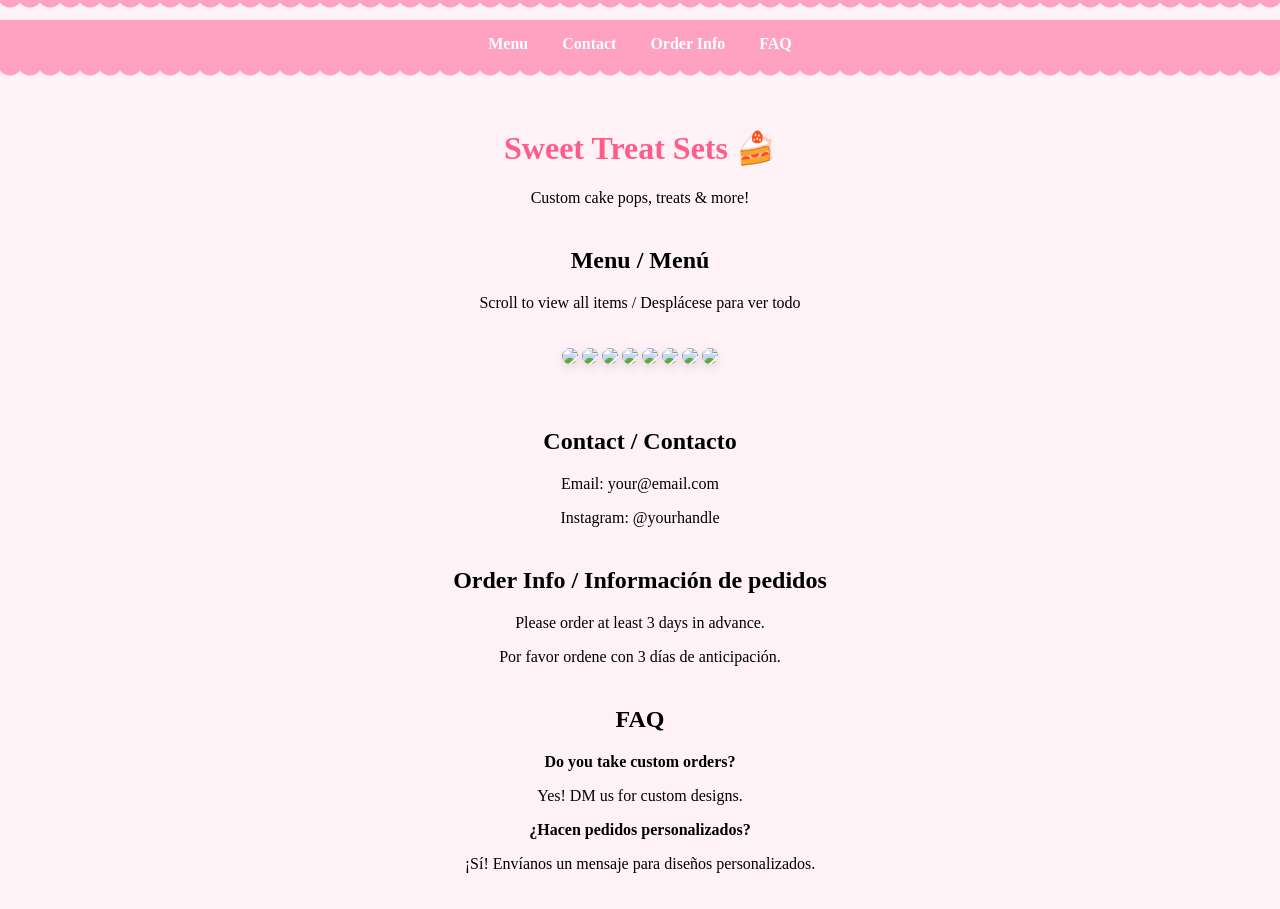
==== index.html @ c38bfc01 "Add files via upload" ====
<!DOCTYPE html>
<html lang="en">
<head>
<meta charset="UTF-8">
<meta name="viewport" content="width=device-width, initial-scale=1.0">
<title>Sweet Treat Sets</title>

<style>
body {
    margin: 0;
    font-family: 'Comic Sans MS', cursive;
    background: #FFF2F7;
    text-align: center;
}

/* NAVBAR */
nav {
    background: #FFA1C0;
    padding: 15px;
}

nav a {
    color: white;
    margin: 0 15px;
    text-decoration: none;
    font-weight: bold;
}

/* SCALLOP BORDER */
.scallop {
    height: 20px;
    background:
        radial-gradient(circle at 10px -5px, #FFA1C0 12px, transparent 13px) repeat-x;
    background-size: 20px 20px;
}

/* CONTENT */
.container {
    padding: 20px;
}

h1 {
    color: #ff5c8a;
}

/* IMAGES */
.menu img {
    max-width: 90%;
    border-radius: 20px;
    margin: 20px 0;
    box-shadow: 0 4px 10px rgba(0,0,0,0.1);
}

/* SECTIONS */
.section {
    margin-top: 40px;
}
</style>
</head>

<body>

<div class="scallop"></div>

<nav>
    <a href="#menu">Menu</a>
    <a href="#contact">Contact</a>
    <a href="#order">Order Info</a>
    <a href="#faq">FAQ</a>
</nav>

<div class="scallop"></div>

<div class="container">

    <h1>Sweet Treat Sets 🍰</h1>
    <p>Custom cake pops, treats & more!</p>

    <!-- MENU -->
    <div id="menu" class="section">
        <h2>Menu / Menú</h2>
        <p>Scroll to view all items / Desplácese para ver todo</p>

        <div class="menu">
            <img src="menu1.jpg">
            <img src="menu2.jpg">
            <img src="menu3.jpg">
            <img src="menu4.jpg">
            <img src="menu5.jpg">
            <img src="menu6.jpg">
            <img src="menu7.jpg">
            <img src="menu8.jpg">
        </div>
    </div>

    <!-- CONTACT -->
    <div id="contact" class="section">
        <h2>Contact / Contacto</h2>
        <p>Email: your@email.com</p>
        <p>Instagram: @yourhandle</p>
    </div>

    <!-- ORDER INFO -->
    <div id="order" class="section">
        <h2>Order Info / Información de pedidos</h2>
        <p>Please order at least 3 days in advance.</p>
        <p>Por favor ordene con 3 días de anticipación.</p>
    </div>

    <!-- FAQ -->
    <div id="faq" class="section">
        <h2>FAQ</h2>
        <p><b>Do you take custom orders?</b></p>
        <p>Yes! DM us for custom designs.</p>

        <p><b>¿Hacen pedidos personalizados?</b></p>
        <p>¡Sí! Envíanos un mensaje para diseños personalizados.</p>
    </div>

</div>

</body>
</html>
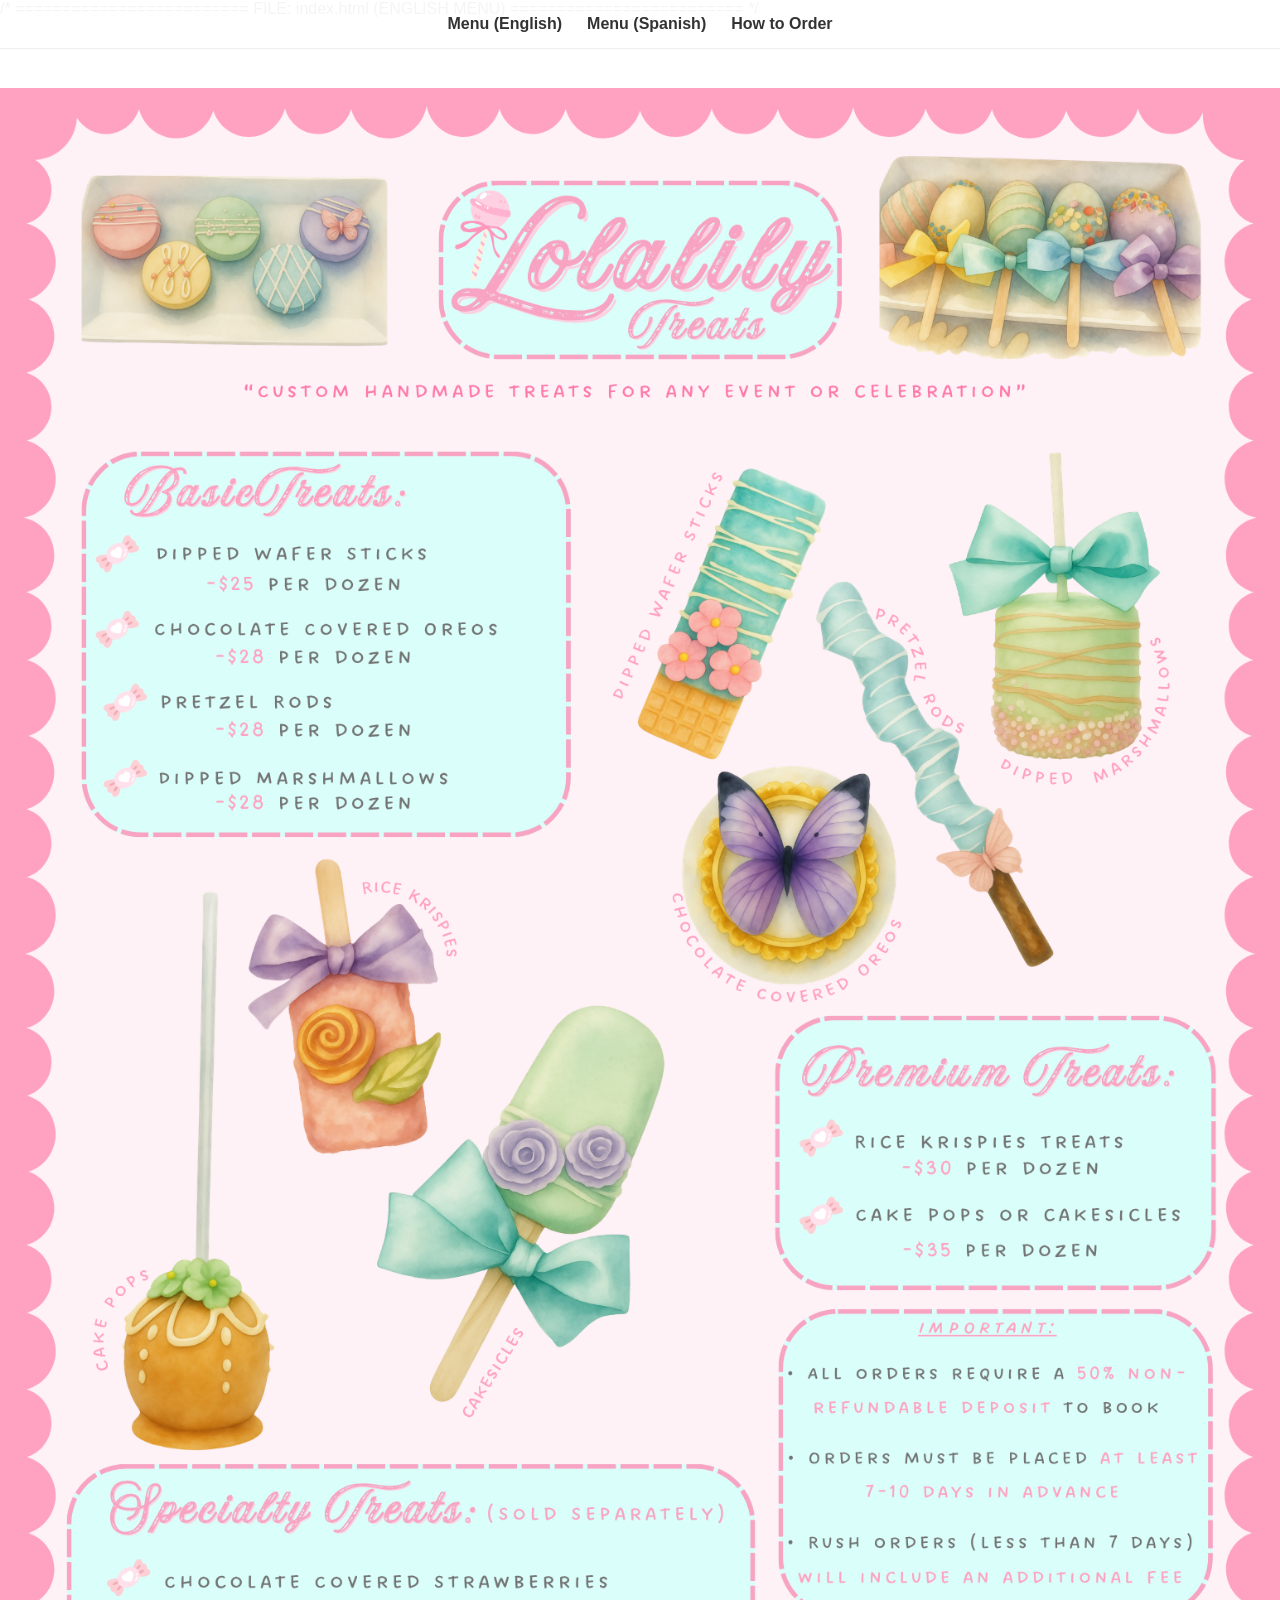
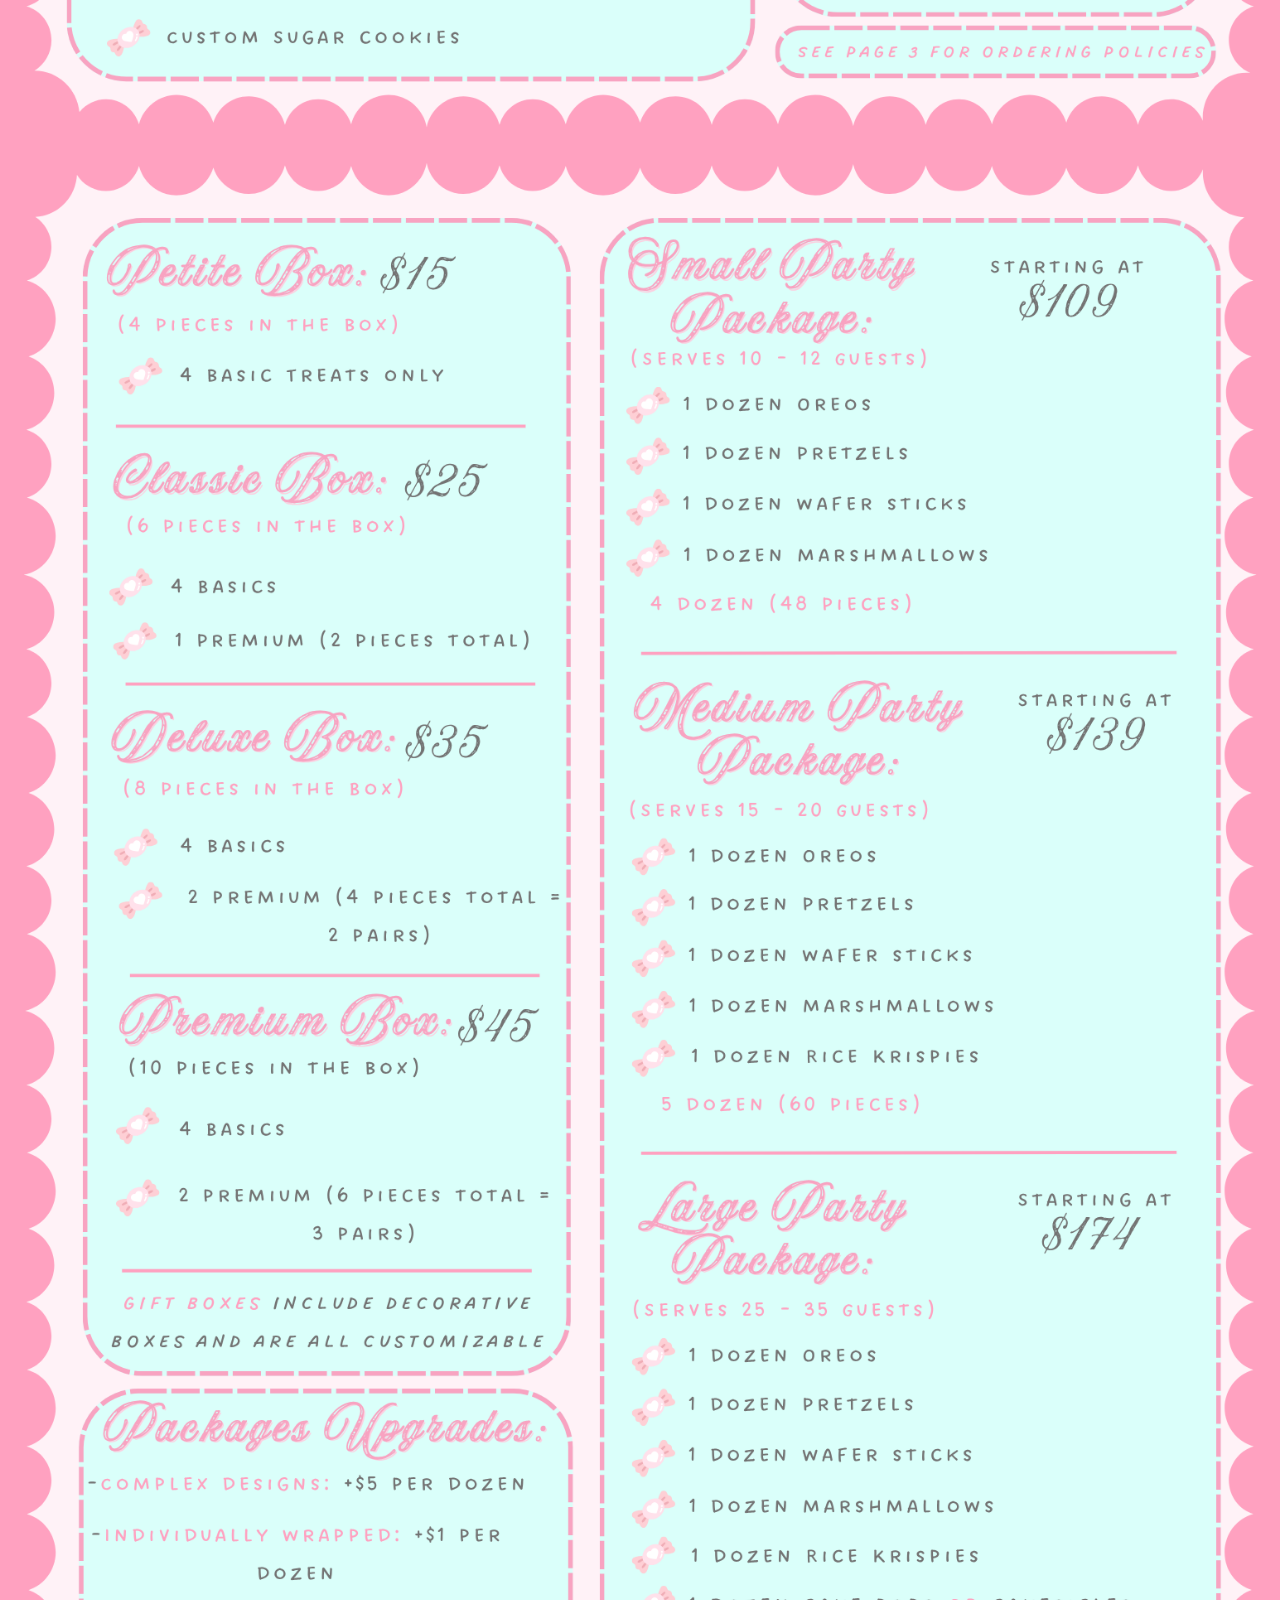
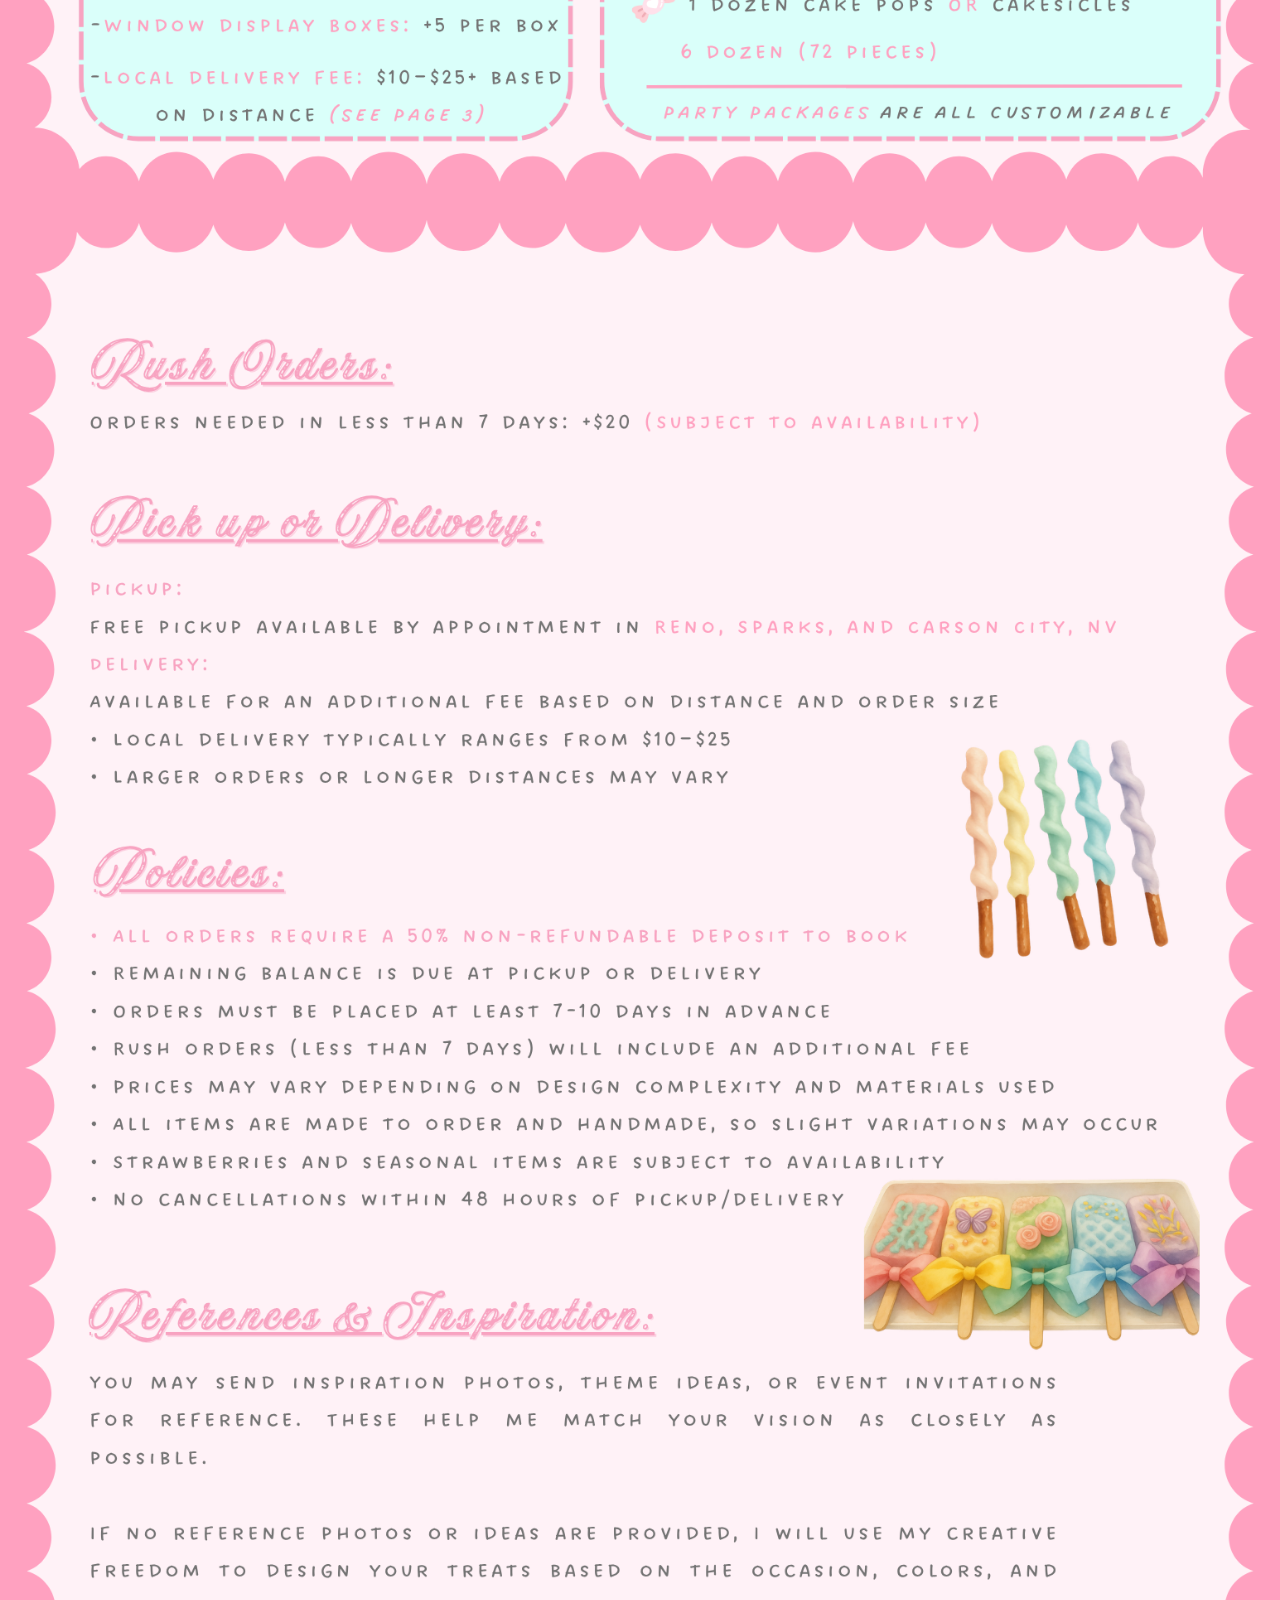
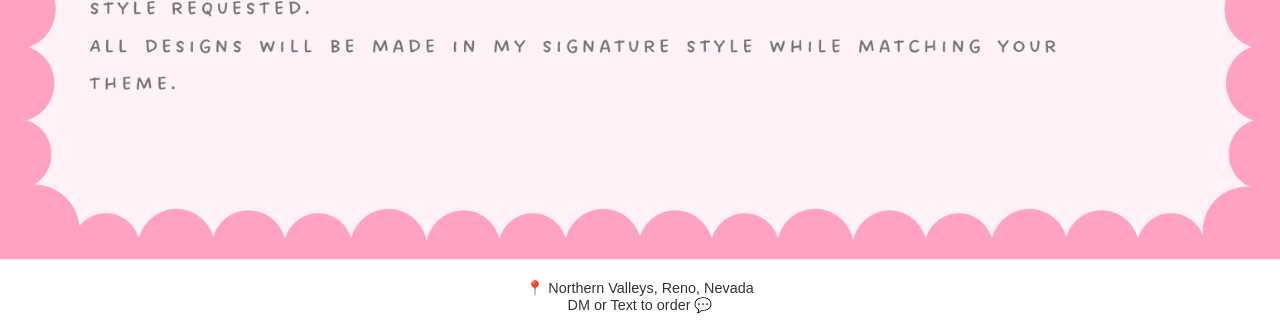
==== commit 30964ff4: "index.html" ====
--- a/index.html
+++ b/index.html
@@ -1,123 +1,35 @@
+/* =========================
+FILE: index.html (ENGLISH MENU)
+========================= */
+
 <!DOCTYPE html>
 <html lang="en">
 <head>
 <meta charset="UTF-8">
 <meta name="viewport" content="width=device-width, initial-scale=1.0">
-<title>Sweet Treat Sets</title>
-
-<style>
-body {
-    margin: 0;
-    font-family: 'Comic Sans MS', cursive;
-    background: #FFF2F7;
-    text-align: center;
-}
-
-/* NAVBAR */
-nav {
-    background: #FFA1C0;
-    padding: 15px;
-}
-
-nav a {
-    color: white;
-    margin: 0 15px;
-    text-decoration: none;
-    font-weight: bold;
-}
-
-/* SCALLOP BORDER */
-.scallop {
-    height: 20px;
-    background:
-        radial-gradient(circle at 10px -5px, #FFA1C0 12px, transparent 13px) repeat-x;
-    background-size: 20px 20px;
-}
-
-/* CONTENT */
-.container {
-    padding: 20px;
-}
-
-h1 {
-    color: #ff5c8a;
-}
-
-/* IMAGES */
-.menu img {
-    max-width: 90%;
-    border-radius: 20px;
-    margin: 20px 0;
-    box-shadow: 0 4px 10px rgba(0,0,0,0.1);
-}
-
-/* SECTIONS */
-.section {
-    margin-top: 40px;
-}
-</style>
+<title>Menu English</title>
+<link rel="stylesheet" href="style.css">
 </head>
-
 <body>
 
-<div class="scallop"></div>
-
 <nav>
-    <a href="#menu">Menu</a>
-    <a href="#contact">Contact</a>
-    <a href="#order">Order Info</a>
-    <a href="#faq">FAQ</a>
+<a href="index.html">Menu (English)</a>
+<a href="menu.html">Menu (Spanish)</a>
+<a href="order.html">How to Order</a>
 </nav>
 
-<div class="scallop"></div>
-
-<div class="container">
-
-    <h1>Sweet Treat Sets 🍰</h1>
-    <p>Custom cake pops, treats & more!</p>
-
-    <!-- MENU -->
-    <div id="menu" class="section">
-        <h2>Menu / Menú</h2>
-        <p>Scroll to view all items / Desplácese para ver todo</p>
-
-        <div class="menu">
-            <img src="menu1.jpg">
-            <img src="menu2.jpg">
-            <img src="menu3.jpg">
-            <img src="menu4.jpg">
-            <img src="menu5.jpg">
-            <img src="menu6.jpg">
-            <img src="menu7.jpg">
-            <img src="menu8.jpg">
-        </div>
-    </div>
-
-    <!-- CONTACT -->
-    <div id="contact" class="section">
-        <h2>Contact / Contacto</h2>
-        <p>Email: your@email.com</p>
-        <p>Instagram: @yourhandle</p>
-    </div>
-
-    <!-- ORDER INFO -->
-    <div id="order" class="section">
-        <h2>Order Info / Información de pedidos</h2>
-        <p>Please order at least 3 days in advance.</p>
-        <p>Por favor ordene con 3 días de anticipación.</p>
-    </div>
-
-    <!-- FAQ -->
-    <div id="faq" class="section">
-        <h2>FAQ</h2>
-        <p><b>Do you take custom orders?</b></p>
-        <p>Yes! DM us for custom designs.</p>
-
-        <p><b>¿Hacen pedidos personalizados?</b></p>
-        <p>¡Sí! Envíanos un mensaje para diseños personalizados.</p>
-    </div>
-
+<div class="stack">
+<img src="english1.png" alt="English Menu 1">
+<img src="english2.png" alt="English Menu 2">
+<img src="english3.png" alt="English Menu 3">
 </div>
 
+<footer>
+<p>📍 Northern Valleys, Reno, Nevada</p>
+<p>DM or Text to order 💬</p>
+</footer>
+
 </body>
-</html>+</html>
+
+
--- a/style.css
+++ b/style.css
@@ -0,0 +1,73 @@
+/* =========================
+   FILE: style.css
+   ========================= */
+
+   * {
+    margin: 0;
+    padding: 0;
+    box-sizing: border-box;
+    font-family: Arial, sans-serif;
+  }
+  
+  body {
+    background: #fff;
+    color: #333;
+  }
+  
+  /* NAVBAR */
+  nav {
+    position: fixed;
+    top: 0;
+    width: 100%;
+    background: rgba(255, 255, 255, 0.95);
+    display: flex;
+    justify-content: center;
+    gap: 25px;
+    padding: 15px;
+    border-bottom: 1px solid #eee;
+    z-index: 1000;
+  }
+  
+  nav a {
+    text-decoration: none;
+    color: #333;
+    font-weight: bold;
+  }
+  
+  nav a:hover {
+    color: #e67eaa;
+  }
+  
+  /* STACKED SCROLL IMAGE LAYOUT */
+  .stack {
+    padding-top: 70px;
+  }
+  
+  .stack img {
+    width: 100%;
+    height: auto;
+    display: block;
+  }
+  
+  /* ORDER PAGE */
+  .page {
+    padding-top: 70px;
+    min-height: 100vh;
+    display: flex;
+    justify-content: center;
+    align-items: center;
+  }
+  
+  .page img {
+    width: 100%;
+    height: auto;
+    max-width: 900px;
+  }
+  
+  footer {
+    text-align: center;
+    padding: 20px;
+    font-size: 0.9rem;
+    border-top: 1px solid #eee;
+  }
+  
